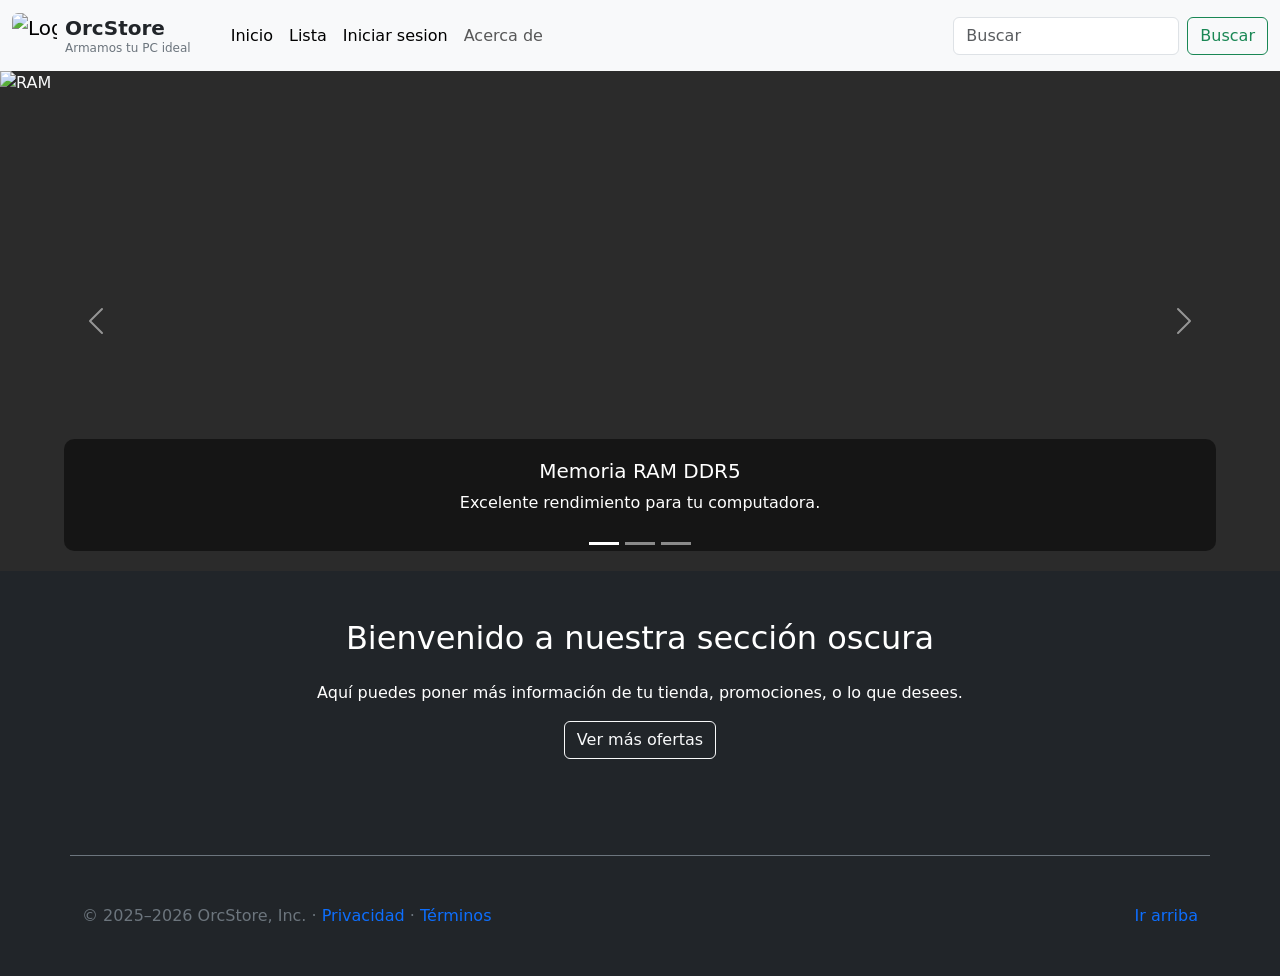
==== frontend/index.html @ 77e8a2cc "first commit" ====
<!DOCTYPE html>
<html lang="es">
<head>
    <meta charset="UTF-8">
    <meta name="viewport" content="width=device-width, initial-scale=1.0">
    <title>Tienda en linea</title>

    <link href="https://cdn.jsdelivr.net/npm/bootstrap@5.3.8/dist/css/bootstrap.min.css" rel="stylesheet">
    <link rel="stylesheet" href="./estilos/miestilo.css">
</head>

<body class="bg-dark text-light">

<nav class="navbar navbar-expand-lg bg-body-tertiary">
  <div class="container-fluid">

    <a class="navbar-brand d-flex align-items-center" href="inicio.html" onclick="cargarPagina('inicio.html'); return false;">
      <img src="/assets/logo.png" alt="Logo de la tienda" width="45" height="45" class="me-2 rounded">
      <div class="d-flex flex-column lh-1">
        <span class="fw-bold fs-5 text-dark">OrcStore</span>
        <span class="text-secondary mt-1" style="font-size: 0.75rem;">Armamos tu PC ideal</span>
      </div>
    </a>
    <button class="navbar-toggler" type="button" data-bs-toggle="collapse" data-bs-target="#navbarSupportedContent">
      <span class="navbar-toggler-icon"></span>
    </button>

    <div class="collapse navbar-collapse" id="navbarSupportedContent">

      <ul class="navbar-nav me-auto mb-2 mb-lg-0 ms-3">
        <li class="nav-item">
          <a class="nav-link active" href="inicio.html" onclick="cargarPagina('inicio.html'); return false;">Inicio</a>
        </li>

        <li class="nav-item">
          <a class="nav-link active" href="lista.html" onclick="cargarPagina('lista.html'); return false;">Lista</a>
        </li>

        <li class="nav-item">
          <a class="nav-link active" href="login.html" onclick="cargarPagina('login.html'); return false;">Iniciar sesion</a>
        </li>

        <li class="nav-item">
          <a class="nav-link" href="about.html" onclick="cargarPagina('about.html'); return false;">Acerca de</a>
        </li>
      </ul>

      <form class="d-flex">
        <input class="form-control me-2" type="search" placeholder="Buscar">
        <button class="btn btn-outline-success" type="submit">Buscar</button>
      </form>

    </div>
  </div>
</nav>

<div id="contenido">
</div>

<script src="https://cdn.jsdelivr.net/npm/bootstrap@5.3.3/dist/js/bootstrap.bundle.min.js"></script>
<script src="./js/miscript.js"></script>
<footer class="container py-5 border-top border-secondary mt-5">
    <div class="row">
        <div class="col-md-8">
            <p class="text-secondary mb-0">
                &copy; 2025–2026 OrcStore, Inc. &middot; 
                <a href="about.html" class="text-decoration-none text-primary" onclick="cargarPagina('about.html'); return false;">Privacidad</a> &middot; 
                <a href="about.html" class="text-decoration-none text-primary" onclick="cargarPagina('about.html'); return false;">Términos</a>
            </p>
        </div>
        <div class="col-md-4 text-md-end">
            <a href="#" class="text-decoration-none text-primary">Ir arriba</a>
        </div>
    </div>
</footer>
</body>

</html>
---- frontend/estilos/miestilo.css ----
#miidentificador{
color: red;
font-size: 25px;
border: 2px solid black;
}
.miclase{
color: blue;
font-size: 20px;
border: 2px dashed green;
}
.img-carrusel {
    height: 400px; 
    object-fit: contain; 
    background-color: #2b2b2b; 
}
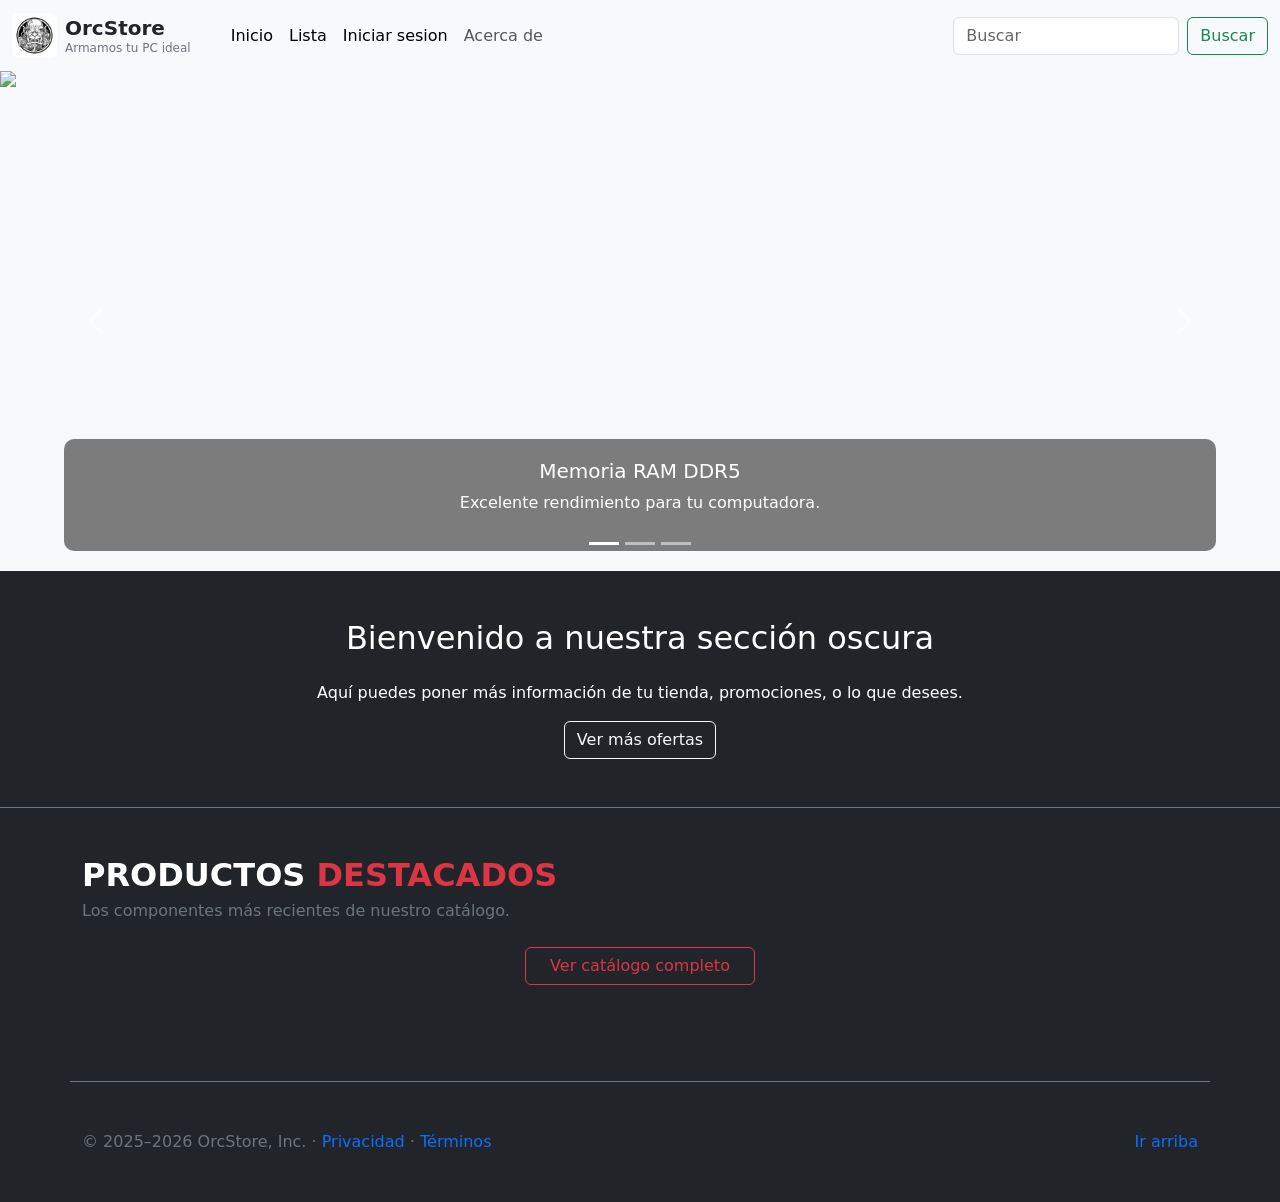
==== commit edee4dad: "Cambios en ruta de imagenes de logo + cambios en descripcion de productos longitud(ver mas, ver meno" ====
--- a/frontend/index.html
+++ b/frontend/index.html
@@ -15,7 +15,7 @@
   <div class="container-fluid">
 
     <a class="navbar-brand d-flex align-items-center" href="inicio.html" onclick="cargarPagina('inicio.html'); return false;">
-      <img src="/assets/logo.png" alt="Logo de la tienda" width="45" height="45" class="me-2 rounded">
+      <img src="./assets/logo.png" alt="Logo de la tienda" width="45" height="45" class="me-2 rounded">
       <div class="d-flex flex-column lh-1">
         <span class="fw-bold fs-5 text-dark">OrcStore</span>
         <span class="text-secondary mt-1" style="font-size: 0.75rem;">Armamos tu PC ideal</span>
--- a/frontend/estilos/miestilo.css
+++ b/frontend/estilos/miestilo.css
@@ -1,15 +1,40 @@
-#miidentificador{
-color: red;
-font-size: 25px;
-border: 2px solid black;
+.img-carrusel {
+    height: 500px;
+    object-fit: cover;
+    object-position: center;
 }
-.miclase{
-color: blue;
-font-size: 20px;
-border: 2px dashed green;
+
+.card-product {
+    transition: transform 0.3s ease, box-shadow 0.3s ease;
+    background-color: #1a1a1a;
+    border: 1px solid #333;
+    color: white;
 }
-.img-carrusel {
-    height: 400px; 
-    object-fit: contain; 
-    background-color: #2b2b2b; 
+
+.card-product:hover {
+    transform: translateY(-5px);
+    box-shadow: 0 10px 20px rgba(220, 53, 69, 0.2);
+    border-color: #dc3545;
 }
+
+.product-img {
+    height: 220px;
+    object-fit: cover;
+    filter: grayscale(20%) contrast(110%);
+}
+
+.form-control::placeholder {
+    color: #666;
+}
+
+.form-control:focus,
+.form-select:focus {
+    background-color: transparent;
+    border-color: #fff;
+    color: white;
+    box-shadow: none;
+}
+
+.hover-white:hover {
+    color: white !important;
+}
